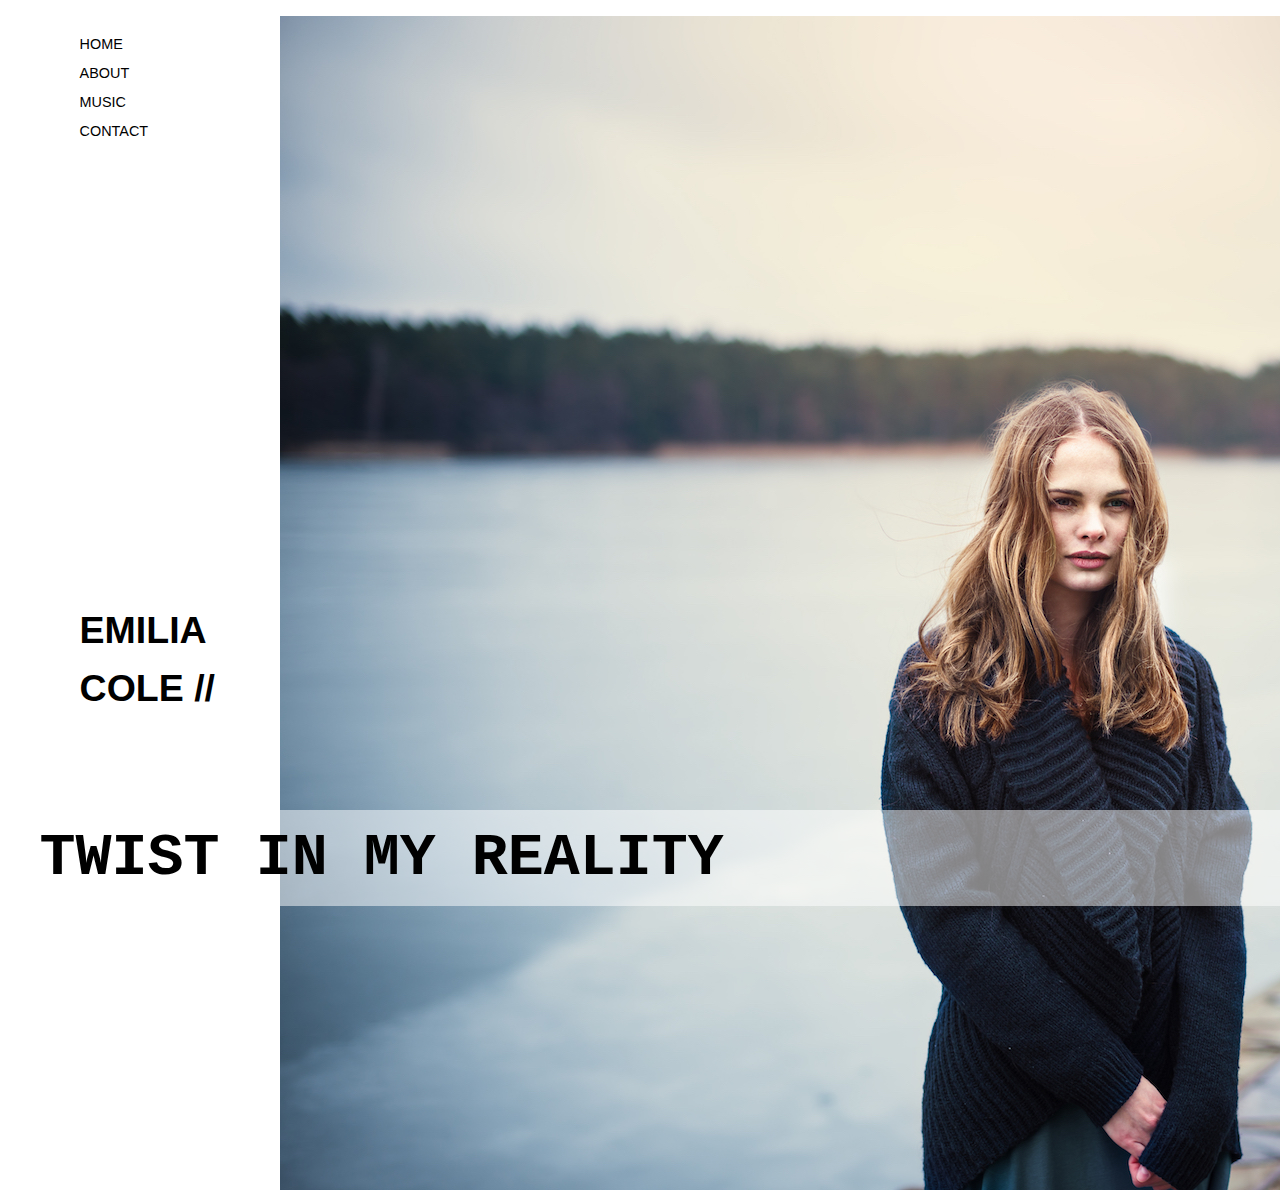
==== index.html @ 909bc499 "Nuevos avances 30-04-2019" ====
<!DOCTYPE html>
<html lang="en">
<head>
    <meta charset="UTF-8">
    <meta name="viewport" content="width=device-width, initial-scale=1.0">
    <meta http-equiv="X-UA-Compatible" content="ie=edge">
    <title>Home</title>
    <link rel="stylesheet" href="https://use.fontawesome.com/releases/v5.8.1/css/all.css" integrity="sha384-50oBUHEmvpQ+1lW4y57PTFmhCaXp0ML5d60M1M7uH2+nqUivzIebhndOJK28anvf" crossorigin="anonymous">
    <link rel="stylesheet" href="css/estilos.css">
</head>
<body>
    <div id="contenedor">
        <div id="contenido">
            <div id="section">
                <ul style="list-style:none">
                    <li><a href="index.html">HOME</a></li>
                    <li><a href="about.html">ABOUT</a></li>
                    <li><a href="music.html">MUSIC</a></li>
                    <li><a href="contact.html">CONTACT</a></li>
                    <li>
                        <a href="https://twitter.com/?lang=es"><i class="fab fa-twitter"></i></a>
                        <a href="https://www.facebook.com/"><i class="fab fa-facebook-square"></i></a>
                        <a href="https://www.spotify.com/ar/"><i class="fab fa-spotify"></i></a>
                        <a href="https://www.apple.com/la/"><i class="fab fa-apple"></i></a>
                        <a href="https://www.amazon.es/"><i class="fab fa-amazon"></i></a>
                        <a href="https://www.instagram.com/"><i class="fab fa-instagram"></i></a>
                    </li>

                    <div class="titulo_emilia_cole">
                        <h2>EMILIA <br><br> COLE //</h2>
                    </div>
                </ul> 
            </div>
            <div id="aside">
                <img src="img/emilia-home.jpg" alt="Emilia Cole">
            </div>
        </div>
        <div class="twist">
                <h1>TWIST IN MY REALITY</h1>
        </div>
    </div>
</body>
</html>
---- css/estilos.css ----
body{
    font-family: 'Open Sans', sans-serif;
    line-height: 1em;
}

h1{
    font-family: 'Raleway', Courier, monospace
}

#contenedor{
    width: 95%;
    height: 80%;
    background: white;
    margin: 0.5em auto;
    padding: 0.5em;
}

#contenido{
    height: 50%;
    background: white;
}

#section{
    height: 100%;
    width: 20%;
    background: white;
    float: left;
}

#aside{
    height: 100%;
    width: 80%;
    float: right;
}

#navbar{
    width: 100%;
    text-align: right;
    list-style:none;
    line-height: 2em;
    font-size: 0.9em;
    background-image: url(img/.titulo_emilia_cole);
}

#music{
    height: 100%;
    width: 100%;
    float: left;
}

#links_music{
    height: 100%;
    width: 100%;
}

.titulo_contacto{
    font-family: 'Work Sans', sans-serif;
    font-size: 25px;
}

.titulo_emilia_cole{
    font-family: 'Work Sans', sans-serif;
    position: absolute;
    top: 65%;
    font-size: 25px;
}

.titulo_music{
    font-family: 'Work Sans', sans-serif;
    font-size: 20px;
}

.twist{
    font-family: 'Raleway', Courier, monospace;
    font-size: 30px;
    position: absolute;
    top: 90%;
    width: 100%;
    background-color: rgb(255, 255, 255, 0.5);
}

ul{
    font-size: 0.9em;
    line-height: 2em;
    float: left;
}

a:link 
{ 
    text-decoration:none; 
    color: black;
} 

a:visited{
    text-decoration: none;
    color: black;
}

ol.lista{
    line-height: 2em;
  }

.contact_celeste{
    color: rgb(52, 172, 162);
}

.about_menu{
    font-size: 30px;
    line-height: 2em;
    font-size: 0.9em;
    position: absolute;
    top: 5%;
    width: 67%;
    background-color: rgb(255, 255, 255, 0.5);
    list-style: none;
    text-align: right;
}

.about_section{
    height: 100%;
    width: 30%;
    background: white;
    float: right;
}

#titulo_section{
    font-family: 'Work Sans', sans-serif;
    position: absolute;
    top: 25%;
    font-size: 50px;
}

#contenido_celeste{
    color: rgb(52, 172, 162);
    position: absolute;
    top: 45%;
}

.titulo_contenido_celeste{
    font-family: 'Open Sans', sans-serif;
    font-size: 20px;
    line-height: 1.5em;
}
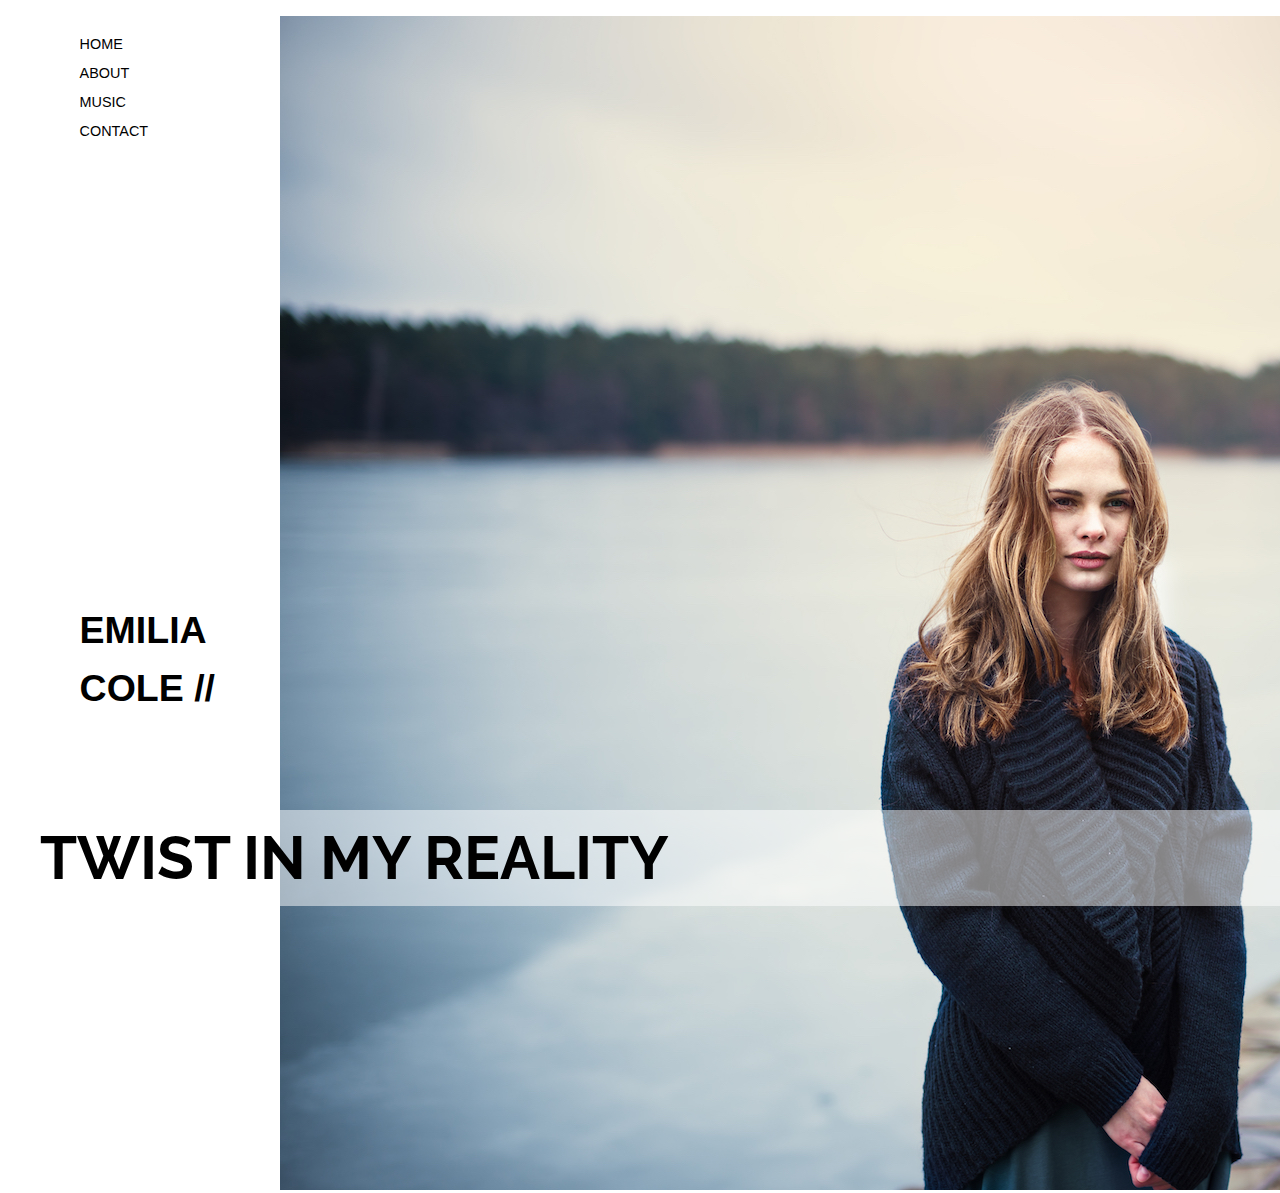
==== commit ea66bbdc: "Agregado de Google fonts" ====
--- a/index.html
+++ b/index.html
@@ -7,6 +7,7 @@
     <title>Home</title>
     <link rel="stylesheet" href="https://use.fontawesome.com/releases/v5.8.1/css/all.css" integrity="sha384-50oBUHEmvpQ+1lW4y57PTFmhCaXp0ML5d60M1M7uH2+nqUivzIebhndOJK28anvf" crossorigin="anonymous">
     <link rel="stylesheet" href="css/estilos.css">
+    <link href="https://fonts.googleapis.com/css?family=Raleway:400,400i,500,500i,700,700i" rel="stylesheet">
 </head>
 <body>
     <div id="contenedor">
